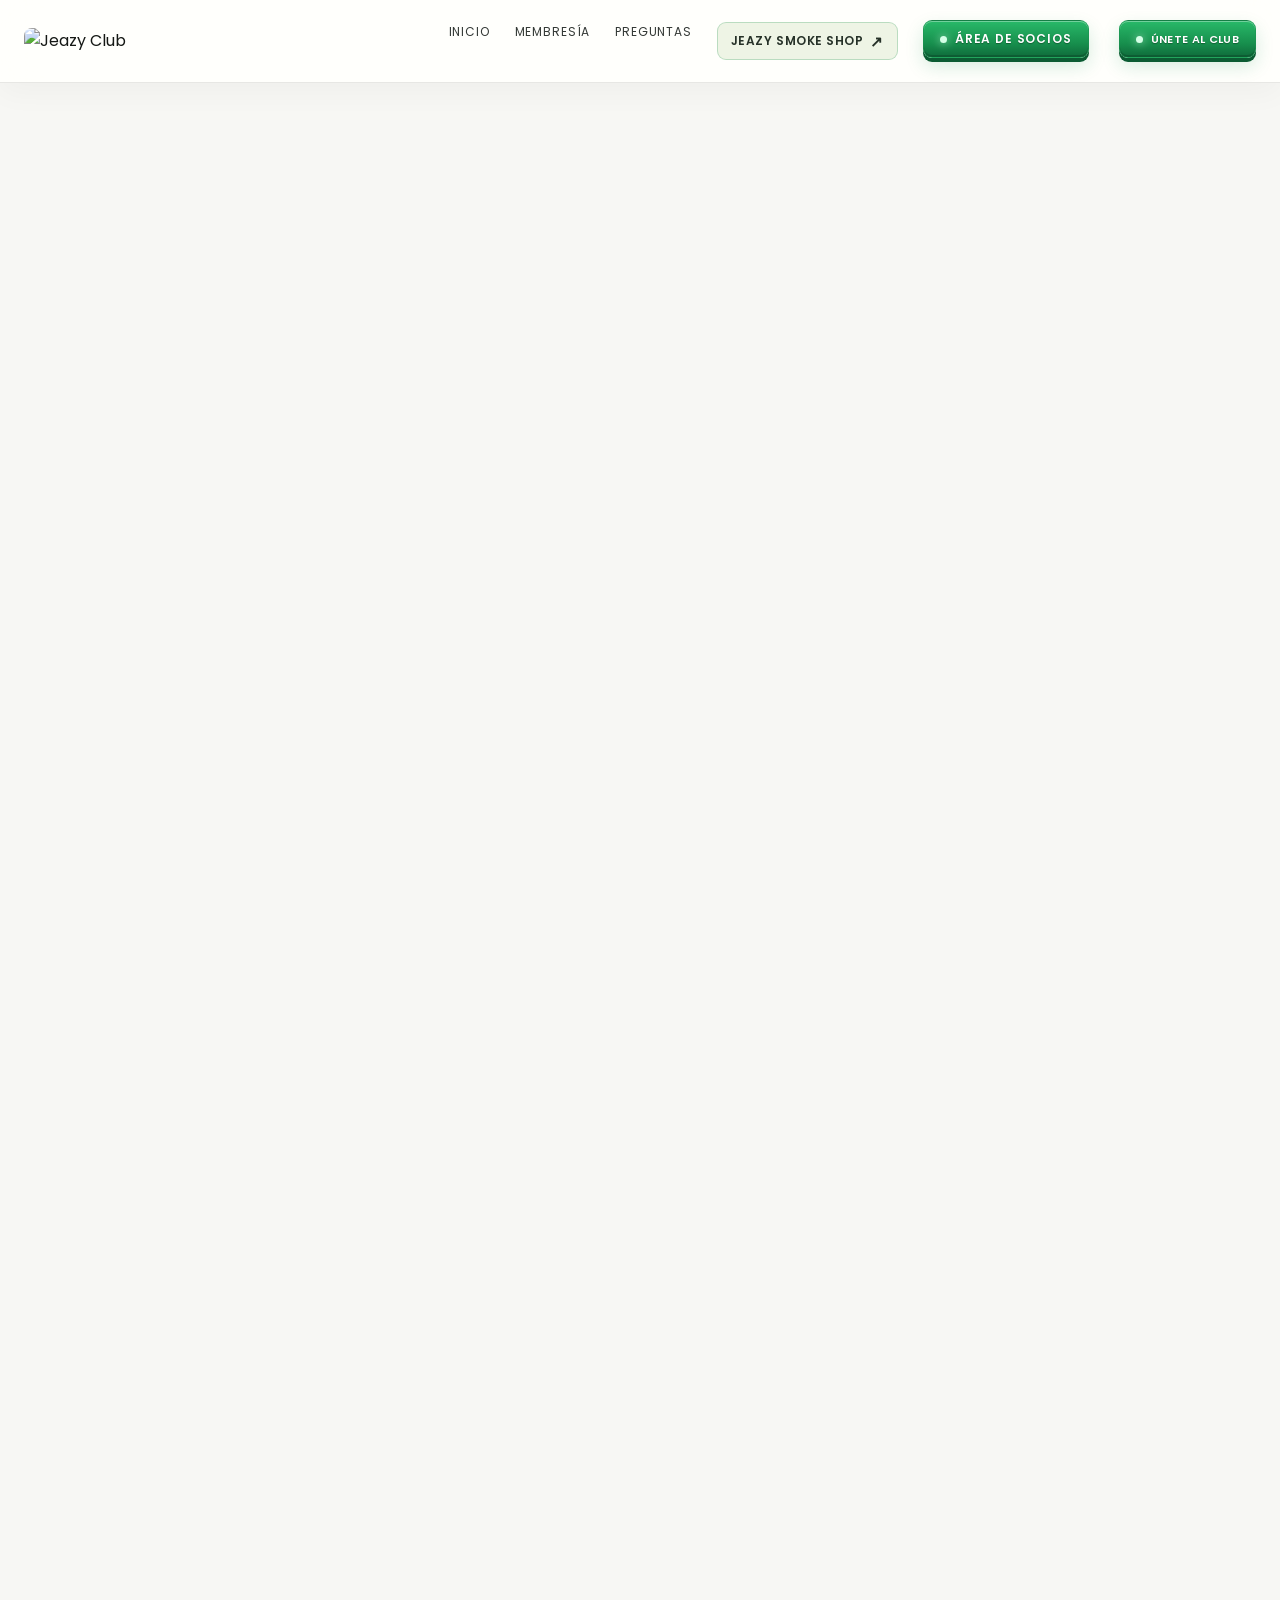
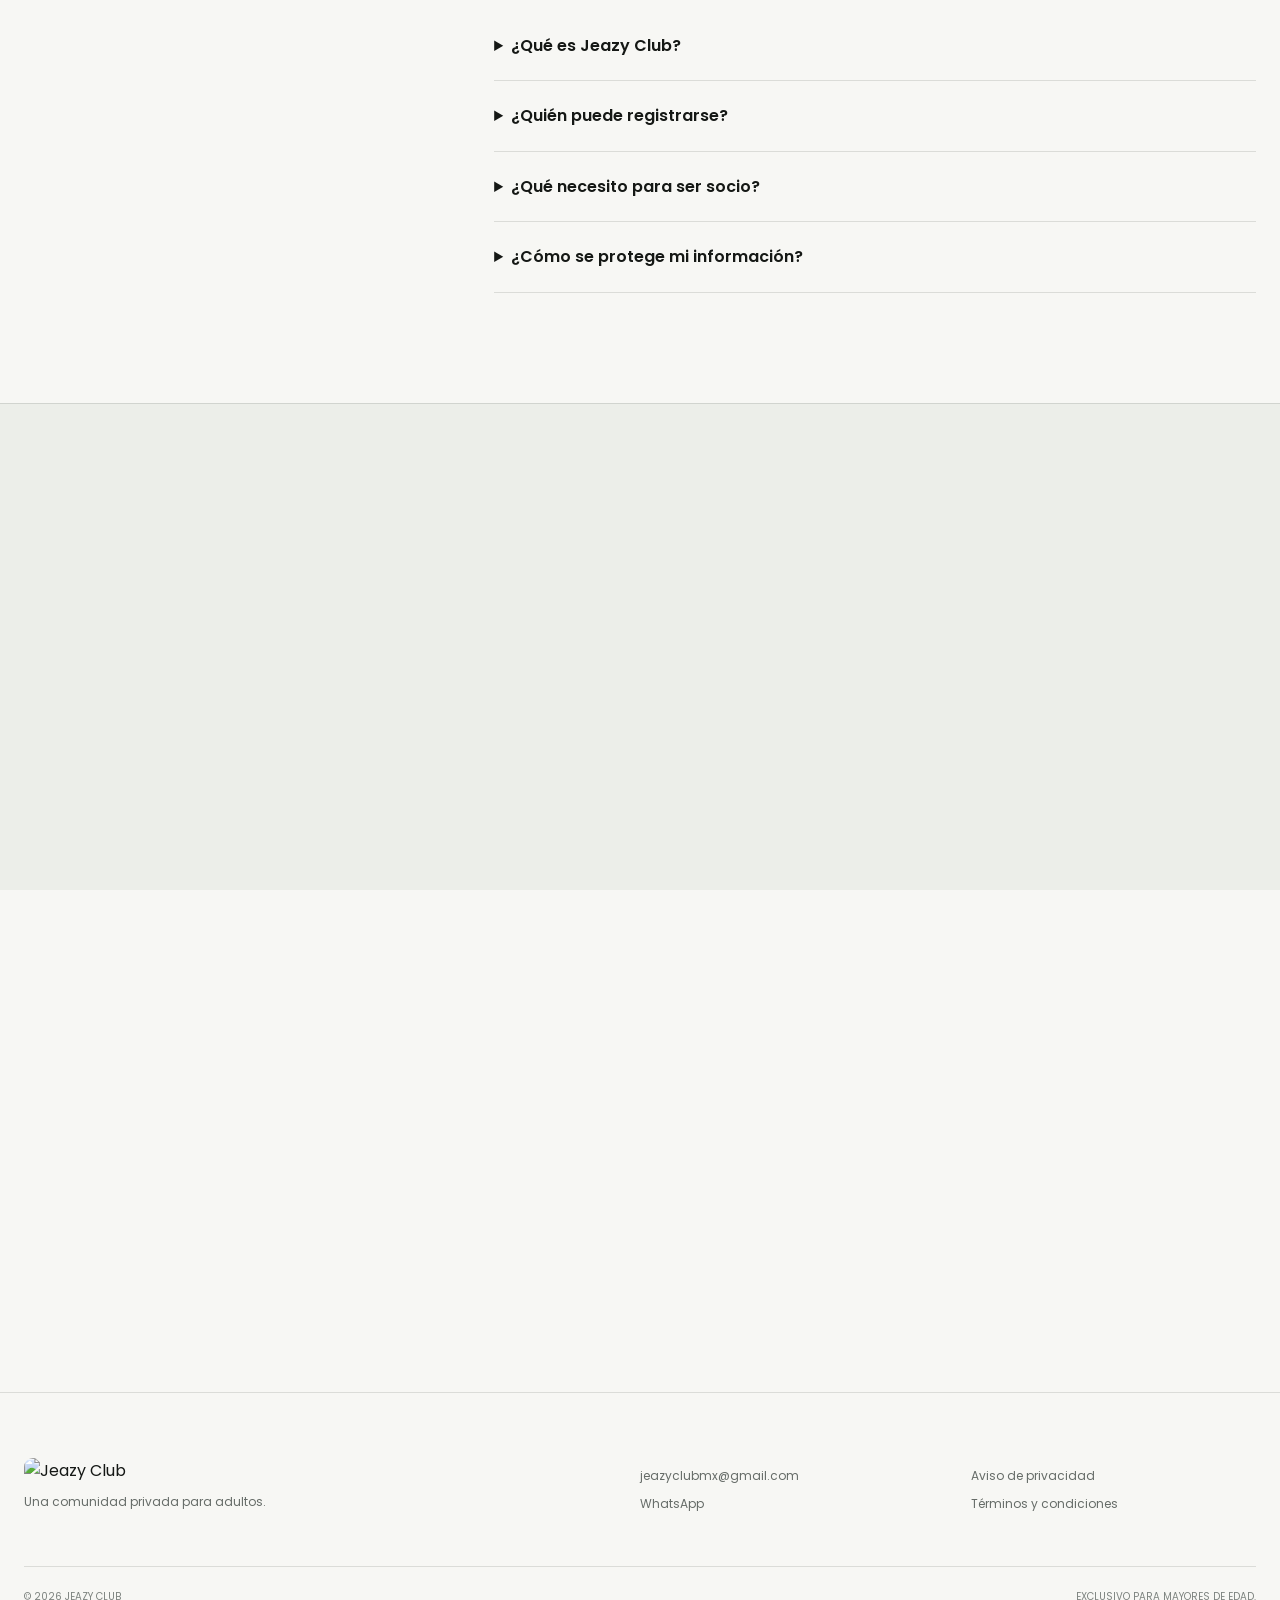
==== index.html @ 1719bdf8 "Agrega páginas de términos y privacidad" ====
<!doctype html>
<html lang="es">
<head>
  <meta charset="utf-8">
  <meta name="viewport" content="width=device-width,initial-scale=1">
  <meta name="description" content="Jeazy Club: membresía privada para adultos, con información clara, beneficios exclusivos y acceso responsable.">
  <meta name="theme-color" content="#f7f7f4">
  <meta property="og:title" content="Jeazy Club | Tu espacio. Tu comunidad.">
  <meta property="og:description" content="Conoce el club, solicita tu membresía y accede a una experiencia privada para adultos.">
  <meta property="og:type" content="website">
  <meta property="og:url" content="https://jeazyclub.mx/">
  <meta property="og:image" content="https://jeazyclub.mx/assets/jeazy-club-logo.png">
  <meta property="og:locale" content="es_MX">
  <link rel="canonical" href="https://jeazyclub.mx/">
  <title>Jeazy Club | Tu espacio. Tu comunidad.</title>
  <link rel="preconnect" href="https://fonts.googleapis.com">
  <link rel="preconnect" href="https://fonts.gstatic.com" crossorigin>
  <link href="https://fonts.googleapis.com/css2?family=Poppins:wght@400;500;600;700&display=swap" rel="stylesheet">
  <link rel="stylesheet" href="styles.css?v=smoke-shop-1">
</head>
<body>
  <a class="skip" href="#contenido">Ir al contenido</a>
  <header class="nav-wrap">
    <nav class="nav" aria-label="Navegación principal">
      <a class="brand" href="#inicio" aria-label="Jeazy Club, inicio"><img src="assets/jeazy-club-logo.png" alt="Jeazy Club"></a>
      <div class="nav-links" id="navLinks">
        <a href="#inicio">Inicio</a>
        <a href="#membresia">Membresía</a>
        <a href="#preguntas">Preguntas</a>
        <a class="shop-nav-link" href="https://www.jeazy.mx/" target="_blank" rel="noopener noreferrer" aria-label="Visitar Jeazy Smoke Shop, abre en una pestaña nueva"><span>Jeazy Smoke Shop</span><span aria-hidden="true">↗</span></a>
        <a class="member-nav-link" href="acceso/"><span>Área de socios</span></a>
      </div>
      <a class="btn btn-small" href="registro/">Únete al club</a>
      <button class="menu" type="button" aria-label="Abrir menú" aria-controls="navLinks" aria-expanded="false">Menú</button>
    </nav>
  </header>

  <main id="contenido">
    <section class="hero" id="inicio">
      <div class="hero-copy reveal">
        <p class="kicker">Club privado para adultos</p>
        <h1>Tu espacio.<br><span>Tu comunidad.</span></h1>
        <p class="lead hero-promise">Una experiencia más clara, privada y responsable.</p>
        <div class="actions">
          <a class="btn" href="registro/">Únete al club</a>
          <a class="btn btn-ghost" href="acceso/">Área de socios</a>
        </div>
        <div class="hero-socials" aria-label="Redes y contacto">
          <a class="social-icon" href="https://www.instagram.com/" target="_blank" rel="noopener noreferrer" aria-label="Instagram de Jeazy Club">
            <svg viewBox="0 0 24 24" aria-hidden="true">
              <rect x="3" y="3" width="18" height="18" rx="5"></rect>
              <circle cx="12" cy="12" r="4"></circle>
              <circle class="social-icon-dot" cx="17.5" cy="6.5" r="1"></circle>
            </svg>
          </a>
          <a class="social-icon" href="https://wa.me/528714123563" target="_blank" rel="noopener noreferrer" aria-label="WhatsApp de Jeazy Club">
            <svg viewBox="0 0 24 24" aria-hidden="true">
              <path d="M20.5 11.6a8.5 8.5 0 0 1-12.6 7.5L3.5 20.5l1.4-4.2a8.5 8.5 0 1 1 15.6-4.7Z"></path>
              <path d="M8.2 7.8c.3-.3.7-.2.9.1l1 2c.1.3.1.6-.1.8l-.7.8c.7 1.5 1.8 2.6 3.3 3.3l.8-.8c.2-.2.5-.3.8-.1l2 .9c.3.2.4.6.2.9-.5.9-1.4 1.4-2.4 1.3-3.9-.5-7-3.6-7.5-7.5-.1-.7.3-1.3.7-1.7Z"></path>
            </svg>
          </a>
        </div>
        <div class="trust-row"><span>+18</span><span>Acceso privado</span><span>Consumo responsable</span></div>
      </div>
      <div class="hero-art reveal" aria-label="Identidad Jeazy Club">
        <img class="hero-background" src="assets/jeazy-macro.jpg" alt="" aria-hidden="true">
        <div class="ambient ambient-one"></div><div class="ambient ambient-two"></div>
        <div class="hero-logo"><img src="assets/jeazy-club-logo.png" alt="Jeazy Club"></div>
        <p>INFORMACIÓN · BENEFICIOS · COMUNIDAD</p>
      </div>
    </section>

    <section class="simple-membership section" id="membresia" aria-labelledby="membership-title">
      <div class="membership-copy reveal">
        <div class="about-club">
          <p class="kicker">¿Quiénes somos?</p>
          <p>Somos una comunidad para personas adultas que reconoce que el bienestar comienza con decisiones informadas. Promovemos entre nuestros miembros un consumo responsable, consciente y siempre moderado.</p>
        </div>
        <div class="membership-offer">
          <p class="kicker">Membresía Jeazy</p>
          <h2 id="membership-title">Todo lo importante, reservado para socios.</h2>
          <p>Una membresía sencilla que concentra el acceso al club y evita información innecesaria.</p>
          <a class="btn" href="registro/">Solicitar membresía</a>
        </div>
      </div>
      <article class="membership-card reveal">
        <div class="membership-photo"><img src="assets/jeazy-purple.jpg" alt="Flor de cannabis bajo iluminación de cultivo" loading="lazy"></div>
        <div class="membership-card-content">
          <div class="membership-badge">Beneficio de bienvenida</div>
          <strong class="membership-discount">15%</strong>
          <p>de descuento para nuevos socios.</p>
          <ul>
            <li>Beneficios exclusivos</li>
            <li>Acceso al menú privado</li>
            <li>Información y novedades</li>
            <li>Experiencias para miembros</li>
          </ul>
        </div>
      </article>
    </section>

    <figure class="brand-story-visual reveal">
      <img src="assets/jeazy-cultivo.jpg" alt="Cultivo de cannabis en etapa de floración" loading="lazy">
      <figcaption><span>01</span><p>Conocimiento, cuidado y responsabilidad desde el origen.</p></figcaption>
    </figure>

    <section class="simple-process" aria-labelledby="process-title">
      <div class="simple-process-inner">
        <div class="section-intro reveal"><p class="kicker">Cómo ingresar</p><h2 id="process-title">Tres pasos. Sin complicaciones.</h2></div>
        <ol>
          <li class="reveal"><b>01</b><div><h3>Regístrate</h3><p>Completa tu solicitud como persona mayor de edad.</p></div></li>
          <li class="reveal"><b>02</b><div><h3>Valida tu información</h3><p>Agrega la documentación necesaria y firma el acuerdo.</p></div></li>
          <li class="reveal"><b>03</b><div><h3>Accede al club</h3><p>Consulta tu espacio, beneficios y menú privado.</p></div></li>
        </ol>
      </div>
    </section>

    <section class="faq section" id="preguntas" aria-labelledby="faq-title">
      <div class="section-intro reveal"><p class="kicker">Preguntas frecuentes</p><h2 id="faq-title">Lo esencial, desde el inicio.</h2></div>
      <div class="accordion">
        <details><summary>¿Qué es Jeazy Club?</summary><p>Un club privado para adultos con información, beneficios y experiencias disponibles para sus miembros.</p></details>
        <details><summary>¿Quién puede registrarse?</summary><p>Personas mayores de edad interesadas en formar parte de una comunidad responsable.</p></details>
        <details><summary>¿Qué necesito para ser socio?</summary><p>Completar el registro, validar tu identidad y aceptar el acuerdo de membresía.</p></details>
        <details><summary>¿Cómo se protege mi información?</summary><p>La versión final utilizará almacenamiento seguro, acceso restringido y recopilación mínima de datos.</p></details>
      </div>
    </section>

    <section class="simple-cta">
      <div class="simple-cta-inner reveal">
        <p class="kicker">Tu lugar comienza aquí</p>
        <h2>Forma parte de Jeazy Club.</h2>
        <div class="actions"><a class="btn" href="registro/">Únete al club</a><a class="btn btn-ghost" href="https://wa.me/528714123563" target="_blank" rel="noopener">WhatsApp</a></div>
      </div>
    </section>

    <section class="legal-access section" id="informacion-legal" aria-labelledby="legal-access-title">
      <div class="legal-access-copy reveal">
        <p class="kicker">Información legal</p>
        <h2 id="legal-access-title">Consulta la información del sitio.</h2>
        <p>Estos apartados estarán disponibles en pantalla para que puedas consultarlos sin descargar archivos.</p>
      </div>
      <div class="legal-access-actions reveal">
        <a class="legal-access-card" href="terminos/">
          <span>01</span>
          <div><strong>Términos y condiciones</strong><small>Consultar en pantalla</small></div>
          <b aria-hidden="true">→</b>
        </a>
        <a class="legal-access-card" href="privacidad/">
          <span>02</span>
          <div><strong>Aviso de privacidad</strong><small>Consultar en pantalla</small></div>
          <b aria-hidden="true">→</b>
        </a>
      </div>
    </section>
  </main>

  <footer id="contacto">
    <div class="simple-footer">
      <div><img src="assets/jeazy-club-logo.png" alt="Jeazy Club"><p>Una comunidad privada para adultos.</p></div>
      <div><a href="mailto:jeazyclubmx@gmail.com">jeazyclubmx@gmail.com</a><a href="https://wa.me/528714123563" target="_blank" rel="noopener">WhatsApp</a></div>
      <div><a href="privacidad/">Aviso de privacidad</a><a href="terminos/">Términos y condiciones</a></div>
    </div>
    <div class="footer-bottom"><span>© 2026 Jeazy Club</span><span>Exclusivo para mayores de edad.</span></div>
  </footer>

  <div class="age-gate" id="ageGate" role="dialog" aria-modal="true" aria-labelledby="ageTitle">
    <div class="age-card"><img src="assets/jeazy-club-logo.png" alt="Jeazy Club"><p class="kicker">Acceso responsable</p><h2 id="ageTitle">¿Eres mayor de edad?</h2><p>Este sitio contiene información dirigida exclusivamente a personas adultas.</p><button class="btn" id="ageYes">Sí, soy mayor de edad</button><button class="age-no" id="ageNo">No, salir del sitio</button></div>
  </div>
  <div class="join-popup" id="joinPopup" role="dialog" aria-modal="true" aria-labelledby="joinTitle">
    <div class="join-card"><button class="popup-close" id="joinClose" aria-label="Cerrar promoción">×</button><p class="kicker">Beneficio de bienvenida</p><div class="discount">15%</div><h2 id="joinTitle">¿Quieres registrarte?</h2><p>Conviértete en nuevo socio y recibe beneficios especiales más un <strong>15% de descuento</strong> de bienvenida.</p><p class="promotion-note">Promoción válida únicamente para nuevos miembros.</p><a class="btn" id="joinCta" href="registro/">Quiero registrarme</a><button class="age-no" id="joinLater">Ahora no</button></div>
  </div>
  <div class="cookie" id="cookie"><p>Usamos cookies esenciales para mejorar tu experiencia. La medición permanecerá desactivada hasta que la autorices.</p><div><button class="btn btn-small" id="cookieAccept">Aceptar</button><button class="btn-link" id="cookieReject">Solo esenciales</button></div></div>
  <script src="https://cdn.jsdelivr.net/npm/@supabase/supabase-js@2"></script>
  <script src="supabase-config.js?v=2"></script>
  <script src="supabase-client.js?v=2"></script>
  <script src="script.js?v=age-first-2"></script>
</body>
</html>
---- styles.css ----
﻿:root{--bg:#050706;--panel:#0d110f;--panel2:#111713;--text:#f5f6f5;--muted:#a5ada8;--green:#2ecc71;--green2:#0d7a42;--red:#e53935;--line:rgba(255,255,255,.1);--radius:22px;--max:1280px}
/* Jeazy Club: identidad independiente */
.brand img{width:136px!important;border-radius:8px}.hero-art{background:radial-gradient(circle at 30% 25%,#173629 0,transparent 34%),radial-gradient(circle at 72% 64%,#31110f 0,transparent 28%),linear-gradient(145deg,#101714,#030504)!important}.hero-art:before{content:"";position:absolute;inset:24px;border:1px solid rgba(255,255,255,.08);border-radius:2px 2px 90px 2px}.hero-art:after{background:linear-gradient(180deg,transparent 45%,rgba(2,8,4,.82))!important}.ambient{position:absolute;border-radius:50%;opacity:.45}.ambient-one{width:310px;height:310px;left:-80px;bottom:40px;border:1px solid rgba(46,204,113,.24)}.ambient-two{width:170px;height:170px;right:30px;top:45px;border:1px solid rgba(229,57,53,.22)}.hero-logo{top:50%!important;transform:translate(-50%,-50%)!important;width:88%!important}.hero-logo img{border-radius:18px}.product-image{display:grid!important;place-items:center;background:radial-gradient(circle at 50% 38%,#183e2a,transparent 45%),#080c09!important}.product-image span{font-size:64px;font-weight:700;color:#eef4f0}.product-essential{background:radial-gradient(circle at 50% 38%,#3c1110,transparent 42%),#080c09!important}.product-essential span{font-size:150px;font-style:italic;color:#2ecc71}.education-visual{display:grid!important;place-items:center;background:linear-gradient(140deg,rgba(46,204,113,.12),transparent 42%),repeating-linear-gradient(90deg,transparent 0 79px,rgba(255,255,255,.035) 80px),#090d0a!important;border:1px solid rgba(255,255,255,.1)}.knowledge-mark{width:70%;padding:38px;border-left:2px solid #2ecc71}.knowledge-mark span{display:block;color:#2ecc71;font-size:12px;margin-bottom:35px}.knowledge-mark strong{font-size:clamp(38px,5vw,68px);line-height:1.05}.community{background:radial-gradient(circle at 85% 50%,rgba(46,204,113,.14),transparent 30%),radial-gradient(circle at 70% 50%,rgba(229,57,53,.08),transparent 20%),linear-gradient(110deg,#041009,#050706)!important}.footer-main img,.age-card img{border-radius:10px}
.form-step{display:flex;gap:12px;align-items:center;margin:8px 0 18px;padding-top:15px;border-top:1px solid var(--line);font-size:12px;text-transform:uppercase}.form-step:first-child{border-top:0;padding-top:0}.form-step span{display:grid;place-items:center;width:28px;height:28px;border:1px solid var(--green);border-radius:50%;color:var(--green);font-size:10px}.privacy-note{padding:12px 14px;border-left:2px solid var(--green);background:rgba(46,204,113,.05);color:var(--muted);font-size:11px}.upload-grid{display:grid;grid-template-columns:1fr 1fr;gap:12px;margin:18px 0 28px}.upload{display:grid;gap:5px;padding:18px;border:1px dashed rgba(46,204,113,.45);border-radius:10px;background:#080b09;cursor:pointer}.upload input{width:100%;color:var(--muted);font-size:10px}.upload b{font-size:13px}.upload span{color:var(--muted);font-size:10px}.agreement{padding:18px;border:1px solid var(--line);border-radius:10px;margin-bottom:18px;background:#080b09}.agreement p{margin:0 0 8px;color:var(--muted);font-size:12px}.agreement a{color:var(--green);font-size:11px}.join-popup{position:fixed;z-index:95;inset:0;display:none;place-items:center;padding:20px;background:rgba(0,0,0,.76);backdrop-filter:blur(12px)}.join-popup.show{display:grid}.join-card{position:relative;width:min(520px,100%);padding:44px;text-align:center;border:1px solid rgba(46,204,113,.3);border-radius:24px;background:radial-gradient(circle at 50% 0,rgba(46,204,113,.16),transparent 44%),#0b0f0c;box-shadow:0 30px 90px #000}.join-card .discount{font-size:76px;font-weight:700;line-height:1;color:var(--green);letter-spacing:-.07em}.join-card h2{font-size:34px;line-height:1.1;margin:12px 0}.join-card>p:not(.kicker){color:var(--muted);font-size:14px}.join-card .btn{width:100%;margin-top:12px}.popup-close{position:absolute;right:18px;top:14px;border:0;background:none;color:#fff;font-size:30px;cursor:pointer}@media(max-width:620px){.upload-grid{grid-template-columns:1fr}.join-card{padding:38px 22px}}
.member-intro{max-width:760px;margin:-20px 0 40px;color:var(--muted);font-size:14px}.member-flow{display:grid;grid-template-columns:1fr 1fr;gap:18px}.member-step{padding:28px;border:1px solid var(--line);border-radius:var(--radius);background:var(--panel)}.step-head{display:grid;grid-template-columns:48px 1fr auto;gap:15px;align-items:center;padding-bottom:24px;border-bottom:1px solid var(--line)}.step-head>span{display:grid;place-items:center;width:44px;height:44px;border:1px solid var(--green);border-radius:50%;color:var(--green);font-size:12px}.step-head small,.private-menu small{color:var(--green);font-size:9px;letter-spacing:.12em}.step-head h3{margin:2px 0 0;font-size:20px}.step-state{padding:6px 10px;border-radius:999px;background:#242925;color:#c7cfca;font-size:9px;text-transform:uppercase}.document-preview{display:grid;grid-template-columns:55px 1fr auto;gap:15px;align-items:center;margin:24px 0;padding:18px;border:1px solid var(--line);border-radius:12px;background:#080b09}.document-preview>span{display:grid;place-items:center;width:48px;height:60px;border:1px solid rgba(229,57,53,.5);color:#ff6c68;font-size:11px}.document-preview p{margin:4px 0 0;color:var(--muted);font-size:10px}.document-preview .btn-link{font-size:10px}.menu-step.locked{position:relative;overflow:hidden}.menu-step.locked:after{content:"";position:absolute;inset:88px 0 0;background:linear-gradient(180deg,rgba(13,17,15,.25),rgba(13,17,15,.92));pointer-events:none}.locked-message{position:relative;z-index:2;margin-top:110px;text-align:center}.locked-message p{color:var(--muted);font-size:12px}.private-menu{display:grid;gap:12px;margin-top:24px}.private-menu>div{padding:18px;border:1px solid var(--line);border-radius:12px;background:#080b09}.private-menu h4{margin:5px 0}.private-menu p{margin:0;color:var(--muted);font-size:11px}.member-step.completed{border-color:rgba(46,204,113,.45)}.member-step.completed .step-state{background:rgba(46,204,113,.15);color:var(--green)}@media(max-width:900px){.member-flow{grid-template-columns:1fr}.document-preview{grid-template-columns:55px 1fr}.document-preview .btn-link{grid-column:1/-1;text-align:left}}@media(max-width:620px){.step-head{grid-template-columns:42px 1fr}.step-state{grid-column:2}.member-step{padding:20px}}
*{box-sizing:border-box}
html{scroll-behavior:smooth}
body{margin:0;background:var(--bg);color:var(--text);font-family:Poppins,Arial,sans-serif;line-height:1.6}
body.locked{overflow:hidden}
img{max-width:100%;display:block}
a{color:inherit;text-decoration:none}
.skip{position:fixed;top:-60px;left:20px;z-index:99;background:#fff;color:#000;padding:10px}
.skip:focus{top:20px}
.nav-wrap{position:sticky;top:0;z-index:30;background:rgba(5,7,6,.82);backdrop-filter:blur(18px);border-bottom:1px solid var(--line)}
.nav{max-width:var(--max);height:82px;margin:auto;padding:0 24px;display:flex;align-items:center;gap:30px}
.brand{margin-right:auto}
.brand img{width:118px;max-height:64px;object-fit:contain}
.nav-links{display:flex;gap:25px;font-size:12px;text-transform:uppercase;letter-spacing:.07em}
.nav-links a{color:#ccd2ce}
.nav-links a:hover{color:var(--green)}
.nav-links .shop-nav-link{display:inline-flex;align-items:center;justify-content:center;gap:7px;min-height:38px;padding:0 13px;border:1px solid rgba(23,143,77,.24);border-radius:9px;background:#eef4e5;color:#263128;font-weight:600;letter-spacing:.045em;transition:background .2s ease,border-color .2s ease,transform .2s ease}
.nav-links .shop-nav-link:hover{border-color:rgba(23,143,77,.42);background:#e4eed7;color:#17251b;transform:translateY(-1px)}
.nav-links .shop-nav-link span:last-child{font-size:15px;line-height:1}
.btn{display:inline-flex;align-items:center;justify-content:center;border:0;border-radius:10px;min-height:50px;padding:0 25px;background:linear-gradient(135deg,#18a85b,var(--green));color:#fff;font:600 13px Poppins;text-transform:uppercase;letter-spacing:.03em;cursor:pointer;box-shadow:0 12px 34px rgba(46,204,113,.16);transition:.25s}
.btn:hover{transform:translateY(-2px);box-shadow:0 16px 40px rgba(46,204,113,.26)}
.btn-small{min-height:42px;padding:0 18px;font-size:11px}
.btn-ghost{background:transparent;border:1px solid rgba(255,255,255,.35);box-shadow:none}
.menu{display:none;background:none;border:1px solid var(--line);color:#fff;border-radius:8px;padding:9px 12px}
.hero{max-width:var(--max);min-height:calc(100vh - 82px);padding:58px 24px 70px;margin:auto;display:grid;grid-template-columns:1fr 1fr;gap:54px;align-items:center}
.kicker{margin:0 0 18px;color:var(--green);font-size:12px;font-weight:600;letter-spacing:.16em;text-transform:uppercase}
.hero h1{font-size:clamp(44px,5.1vw,76px);line-height:1.08;letter-spacing:-.045em;margin:0 0 24px}
.hero h1 span{color:var(--green)}
.lead{max-width:630px;color:#bcc4bf;font-size:17px}.hero-promise{margin-bottom:6px;color:#f5f6f5;font-size:clamp(20px,2vw,27px);font-weight:500}.hero-note{margin:0;color:#9ca7a0;font-size:14px}
.actions{display:flex;gap:14px;margin:32px 0}
.trust-row{display:flex;gap:0;margin-top:42px;color:#dfe4e1;font-size:11px;text-transform:uppercase;letter-spacing:.08em}
.trust-row span{padding:0 22px;border-right:1px solid var(--line)}
.trust-row span:first-child{padding-left:0;color:var(--green)}
.hero-art{height:650px;position:relative;overflow:hidden;border-radius:4px 4px 110px 4px;background:#09110c}
.hero-art>img{width:100%;height:100%;object-fit:cover;filter:saturate(.7) brightness(.55)}
.hero-art:after{content:"";position:absolute;inset:0;background:linear-gradient(180deg,transparent 40%,rgba(2,8,4,.9)),linear-gradient(100deg,rgba(3,15,8,.4),transparent)}
.hero-logo{position:absolute;z-index:2;top:70px;left:50%;transform:translateX(-50%);width:65%;filter:drop-shadow(0 0 26px rgba(46,204,113,.35))}
.hero-art>p{position:absolute;z-index:2;bottom:25px;left:30px;font-size:10px;letter-spacing:.22em}
.section,.benefits{max-width:var(--max);margin:auto;padding:110px 24px}
.benefits{max-width:none;background:linear-gradient(180deg,#07100b,#050706);border-block:1px solid var(--line)}
.benefits>*{max-width:var(--max);margin-left:auto;margin-right:auto}
.section-intro{display:flex;justify-content:space-between;align-items:end;gap:30px;margin-bottom:45px}
.section-intro .kicker{min-width:220px}
.section-intro h2{max-width:760px}
.section h2,.benefits h2{font-size:clamp(34px,4vw,58px);line-height:1.12;letter-spacing:-.04em;margin:0}
.card-grid{display:grid;grid-template-columns:repeat(4,1fr);gap:14px}
.card{min-height:290px;padding:28px;background:var(--panel);border:1px solid var(--line);border-radius:var(--radius);transition:.3s}
.card:hover{transform:translateY(-6px);background:var(--panel2);border-color:rgba(46,204,113,.4)}
.number{color:var(--green);font-size:12px}
.card h3{margin-top:75px;font-size:19px}
.card p,.catalog-copy>p,.education-copy>p,.community p,.registration-copy>p{color:var(--muted);font-size:14px}
.steps ol{padding:0;margin:45px 0 0;list-style:none;border-top:1px solid var(--line)}
.steps li{display:grid;grid-template-columns:110px 1fr;gap:30px;padding:30px 0;border-bottom:1px solid var(--line)}
.steps li b{color:var(--green);font-size:13px}
.steps h3{margin:0;font-size:22px}
.steps p{margin:5px 0 0;color:var(--muted)}
.catalog{display:grid;grid-template-columns:.7fr 1.3fr;gap:55px}
.catalog-copy{position:sticky;top:120px;align-self:start}
.catalog-copy h2,.education h2,.community h2,.registration h2{font-size:clamp(36px,4vw,58px);line-height:1.1;letter-spacing:-.04em;margin:0 0 22px}
.text-link{color:var(--green);font-size:13px;font-weight:600}
.product-grid{display:grid;grid-template-columns:1fr 1fr;gap:18px}
.product{background:var(--panel);padding:14px 14px 26px;border:1px solid var(--line);border-radius:var(--radius)}
.product:nth-child(2){margin-top:70px}
.product-image{height:360px;overflow:hidden;border-radius:14px;margin-bottom:22px;background:#101411}
.product-image img{width:100%;height:100%;object-fit:cover;filter:saturate(.55) brightness(.75);transition:.5s}
.product:hover img{transform:scale(1.04);filter:saturate(.8) brightness(.85)}
.product small{color:var(--green);letter-spacing:.12em}
.product h3{margin:7px 0;font-size:23px}
.product p{color:var(--muted);font-size:13px}
.education{display:grid;grid-template-columns:1.1fr .9fr;gap:65px;align-items:center}
.education-visual{height:650px;border-radius:var(--radius);overflow:hidden}
.education-visual img{width:100%;height:100%;object-fit:cover;filter:saturate(.5) brightness(.5)}
.topic-list{margin-top:35px}
.topic-list a{display:flex;justify-content:space-between;gap:20px;padding:20px 0;border-bottom:1px solid var(--line)}
.topic-list span{color:var(--green);font-size:11px;text-transform:uppercase}
.topic-list b{font-size:13px}
.community{max-width:none;padding:130px 24px;background:radial-gradient(circle at 85% 50%,rgba(46,204,113,.14),transparent 30%),radial-gradient(circle at 70% 50%,rgba(229,57,53,.08),transparent 20%),linear-gradient(110deg,#041009,#050706)}
.community-inner{max-width:var(--max);margin:auto}
.community h2{max-width:880px;font-size:clamp(42px,5.5vw,78px)}
.community p{max-width:620px;font-size:16px}
.registration{display:grid;grid-template-columns:.8fr 1.2fr;gap:70px}
.registration ul{padding:0;list-style:none;color:#cbd2ce}
.registration li{padding:12px 0;border-bottom:1px solid var(--line)}
.registration li:before{content:"âœ“";color:var(--green);margin-right:12px}
.form{padding:34px;background:var(--panel);border:1px solid var(--line);border-radius:var(--radius)}
.field{display:grid;gap:8px;margin-bottom:18px}
.field label{font-size:11px;text-transform:uppercase;color:#cbd2ce}
.field input{width:100%;height:52px;border:1px solid var(--line);border-radius:9px;background:#080b09;color:#fff;padding:0 15px;font:14px Poppins}
.field input:focus{outline:2px solid var(--green);outline-offset:1px}
.form-row{display:grid;grid-template-columns:1fr 1fr;gap:15px}
.check{display:flex;gap:10px;color:var(--muted);font-size:11px;margin:8px 0 22px}
.form-status{color:var(--green);font-size:13px}
.faq{display:grid;grid-template-columns:.7fr 1.3fr;gap:60px}
.faq .section-intro{display:block}
.accordion details{border-bottom:1px solid var(--line);padding:22px 0}
.accordion summary{cursor:pointer;font-weight:600}
.accordion p{color:var(--muted);font-size:14px}
footer{border-top:1px solid var(--line);max-width:var(--max);margin:auto;padding:65px 24px 25px}
.footer-main{display:grid;grid-template-columns:2fr repeat(3,1fr);gap:40px}
.footer-main img{width:140px}
.footer-main p{max-width:320px;color:var(--muted);font-size:12px}
.footer-main h3{font-size:12px;text-transform:uppercase}
.footer-main a{display:block;color:var(--muted);font-size:12px;margin:9px 0}
.footer-main a:hover{color:var(--green)}
.footer-bottom{display:flex;justify-content:space-between;border-top:1px solid var(--line);margin-top:45px;padding-top:22px;color:#68716b;font-size:10px;text-transform:uppercase}
.age-gate{position:fixed;z-index:100;inset:0;background:rgba(0,0,0,.92);backdrop-filter:blur(14px);display:none;place-items:center;padding:20px}
.age-gate.show{display:grid}
.age-card{width:min(470px,100%);text-align:center;background:#0b0f0c;border:1px solid var(--line);border-radius:24px;padding:42px}
.age-card img{width:170px;margin:0 auto 25px}
.age-card h2{font-size:32px;margin:0}
.age-card p{color:var(--muted)}
.age-card .btn{width:100%;margin-top:15px}
.age-no,.btn-link{border:0;background:none;color:var(--muted);text-decoration:underline;cursor:pointer;margin-top:14px}
.cookie{position:fixed;z-index:90;left:20px;right:20px;bottom:20px;max-width:850px;margin:auto;background:#111713;border:1px solid var(--line);border-radius:15px;padding:17px 20px;display:none;align-items:center;justify-content:space-between;gap:25px;box-shadow:0 20px 70px #000}
.cookie.show{display:flex}
.cookie p{font-size:11px;color:#bdc5c0;margin:0}
.cookie>div{display:flex;align-items:center;gap:10px;white-space:nowrap}
.reveal{opacity:0;transform:translateY(18px);transition:opacity .7s ease,transform .7s ease}
.reveal.visible{opacity:1;transform:none}

/* Acceso destacado al portal y movimiento sutil de marca */
.nav-links .member-nav-link,.nav>.btn-small{position:relative;display:inline-flex;align-items:center;min-height:38px;padding:0 16px;border:1px solid rgba(82,232,145,.62);border-radius:9px;background:linear-gradient(180deg,#30d879 0%,#159b52 62%,#0c713b 100%);color:#fff;font-weight:600;box-shadow:inset 0 1px 0 rgba(255,255,255,.38),inset 0 -2px 0 rgba(0,0,0,.22),0 5px 0 #075b2f,0 9px 20px rgba(46,204,113,.22);transform:translateY(-2px);text-shadow:0 1px 1px rgba(0,0,0,.32);transition:transform .2s ease,box-shadow .2s ease,filter .2s ease}
.nav-links .member-nav-link:before,.nav>.btn-small:before{content:"";width:7px;height:7px;margin-right:8px;border-radius:50%;background:#d5ffe7;box-shadow:0 0 10px rgba(213,255,231,.8)}
.nav-links .member-nav-link:hover,.nav>.btn-small:hover{color:#fff;filter:brightness(1.08);transform:translateY(-4px);box-shadow:inset 0 1px 0 rgba(255,255,255,.42),inset 0 -2px 0 rgba(0,0,0,.22),0 7px 0 #075b2f,0 12px 26px rgba(46,204,113,.3)}
.nav-links .member-nav-link:active,.nav>.btn-small:active{transform:translateY(1px);box-shadow:inset 0 1px 0 rgba(255,255,255,.25),0 2px 0 #075b2f,0 5px 12px rgba(46,204,113,.18)}
.hero-logo{animation:jeazyFloat 5.5s ease-in-out infinite;will-change:transform}
@keyframes jeazyFloat{0%,100%{transform:translate(-50%,-50%)}50%{transform:translate(-50%,calc(-50% - 12px)) scale(1.012)}}
@media(prefers-reduced-motion:reduce){.hero-logo{animation:none}}

/* Tema editorial claro · Jeazy Club */
:root{--bg:#f7f7f4;--panel:#fff;--panel2:#f0f1ed;--text:#151815;--muted:#666c68;--line:rgba(21,24,21,.12);--green:#178f4d;--green2:#0f6838}
body{background:var(--bg);color:var(--text)}
.nav-wrap{background:rgba(255,255,252,.92);border-color:rgba(21,24,21,.1);box-shadow:0 10px 30px rgba(22,30,25,.035)}
.nav-links a{color:#343936}.nav-links a:hover{color:#111411}.menu{color:#151815;border-color:rgba(21,24,21,.18)}
.brand img{filter:none}
.hero{background:var(--bg)}
.hero h1{color:#111411}.hero h1 span{color:#111411}.lead,.hero-note{color:var(--muted)}.hero-promise{color:#242824}
.kicker{color:#202420}.hero .kicker:before,.section-intro .kicker:before,.catalog-copy .kicker:before,.education-copy .kicker:before,.registration-copy .kicker:before{content:"";display:inline-block;width:18px;height:2px;margin:0 9px 3px 0;background:var(--green)}
.trust-row{color:#454b47}.trust-row span{border-color:rgba(21,24,21,.14)}.trust-row span:first-child{color:var(--green);font-weight:700}
.btn{background:#171a18;color:#fff;box-shadow:0 10px 25px rgba(17,20,18,.12)}.btn:hover{box-shadow:0 14px 30px rgba(17,20,18,.18)}.btn-ghost{background:#fff;color:#171a18;border-color:rgba(21,24,21,.28);box-shadow:none}
.hero-art{background:#eeefeb!important;border:1px solid rgba(21,24,21,.1);box-shadow:0 32px 80px rgba(22,30,25,.1)}.hero-art:before{border-color:rgba(21,24,21,.09)}.hero-art:after{background:linear-gradient(180deg,transparent 58%,rgba(246,247,243,.9))!important}.hero-art>p{color:#242824}
.ambient-one{border-color:rgba(23,143,77,.18)}.ambient-two{border-color:rgba(229,57,53,.14)}
.benefits{background:#fff;border-color:var(--line)}
.card,.product,.form,.member-step{background:#fff;border-color:rgba(21,24,21,.1);box-shadow:0 12px 36px rgba(22,30,25,.045)}
.card:hover{background:#fff;border-color:rgba(21,24,21,.2);box-shadow:0 20px 45px rgba(22,30,25,.08)}
.card p,.catalog-copy>p,.education-copy>p,.community p,.registration-copy>p,.steps p,.product p,.accordion p{color:var(--muted)}
.number,.text-link,.product small,.topic-list span{color:var(--green)}
.steps ol,.steps li,.topic-list a,.accordion details{border-color:var(--line)}
.product-image{background:#f0f1ed!important}.product-essential{background:#eceee9!important}.product-image span{color:#1b201c}.product-essential span{color:var(--green)}
.education-visual{background:linear-gradient(140deg,rgba(23,143,77,.07),transparent 42%),repeating-linear-gradient(90deg,transparent 0 79px,rgba(21,24,21,.035) 80px),#eff0ec!important;border-color:rgba(21,24,21,.1)}
.knowledge-mark{border-color:var(--green)}.knowledge-mark span{color:var(--green)}
.community{background:#eceee9!important;border-block:1px solid var(--line)}.community h2{color:#151815}.community .btn{background:var(--green)}
.registration li{border-color:var(--line)}.registration li:before{color:var(--green)}
.field label{color:#464c48}.field input{background:#fafaf8;color:#151815;border-color:rgba(21,24,21,.14)}.field input:focus{outline-color:var(--green)}
.check{color:var(--muted)}.form-step{border-color:var(--line)}
.document-preview,.private-menu>div,.agreement{background:#f7f7f4;border-color:var(--line)}
.step-head{border-color:var(--line)}.step-state{background:#eceeea;color:#5c635e}
.menu-step.locked:after{background:linear-gradient(180deg,rgba(255,255,255,.18),rgba(255,255,255,.94))}
footer{border-color:var(--line)}.footer-main p,.footer-main a{color:var(--muted)}.footer-bottom{border-color:var(--line);color:#7c827e}
.age-gate,.join-popup{background:rgba(245,246,242,.88)}.age-card,.join-card{background:#fff;color:#151815;border-color:rgba(21,24,21,.12);box-shadow:0 30px 90px rgba(20,28,23,.16)}.age-card p,.join-card>p:not(.kicker){color:var(--muted)}.popup-close{color:#151815}
.cookie{background:#fff;color:#151815;border-color:var(--line);box-shadow:0 20px 70px rgba(20,28,23,.14)}.cookie p{color:#525954}.btn-link,.age-no{color:#626964}
.nav-links .member-nav-link,.nav>.btn-small{border-color:rgba(29,145,80,.5);background:linear-gradient(180deg,#28b969 0%,#178f4d 62%,#0f6b3b 100%);box-shadow:inset 0 1px 0 rgba(255,255,255,.34),inset 0 -2px 0 rgba(0,0,0,.16),0 4px 0 #0b5b32,0 8px 18px rgba(23,143,77,.18)}
.nav-links .member-nav-link:hover,.nav>.btn-small:hover{box-shadow:inset 0 1px 0 rgba(255,255,255,.38),inset 0 -2px 0 rgba(0,0,0,.17),0 6px 0 #0b5b32,0 11px 23px rgba(23,143,77,.23)}
.join-card .discount,.form-status{color:var(--green)}
@media(max-width:900px){.nav-links{background:#fff!important;border-color:var(--line)!important}.nav-links a{color:#303531}.nav-links .member-nav-link{color:#fff}.hero-art{min-height:500px}}
@media(max-width:1000px){.nav-links{display:none}
.nav-links.open{display:flex;position:absolute;top:82px;left:0;right:0;flex-direction:column;background:#080b09;padding:24px}
.menu{display:block}
.nav>.btn{display:none}
.hero,.catalog,.education,.registration,.faq{grid-template-columns:1fr}
.hero-art{height:520px}
.card-grid{grid-template-columns:1fr 1fr}
.catalog-copy{position:static}
.section-intro{display:block}
.product:nth-child(2){margin-top:0}
.footer-main{grid-template-columns:1fr 1fr}
}
@media(max-width:620px){.hero{padding-top:35px}
.hero h1{font-size:43px}
.hero-art{height:430px}
.trust-row{flex-wrap:wrap;gap:12px}
.trust-row span{padding:0;border:0}
.section,.benefits{padding:75px 18px}
.card-grid,.product-grid,.form-row,.footer-main{grid-template-columns:1fr}
.card{min-height:230px}
.card h3{margin-top:45px}
.education-visual{height:430px}
.registration{gap:35px}
.form{padding:22px}
.footer-bottom,.cookie{align-items:flex-start;flex-direction:column}
.cookie>div{width:100%}
.community{background-attachment:scroll}
.age-card{padding:30px 22px}
}

/* Menú claro para vista lateral y móvil; escritorio permanece sin cambios */
@media(max-width:1000px){
  .nav-links.open{left:12px;right:12px;top:74px;padding:16px;border:1px solid rgba(21,24,21,.1);border-radius:14px;background:rgba(255,255,252,.98);box-shadow:0 20px 50px rgba(22,30,25,.14);backdrop-filter:blur(18px)}
  .nav-links.open a{width:100%;padding:12px 14px;color:#272c28;border-radius:9px}
  .nav-links.open a:hover{background:#f0f1ed;color:#111411}
  .nav-links.open .member-nav-link{width:100%;min-height:44px;color:#fff;background:linear-gradient(180deg,#28b969 0%,#178f4d 62%,#0f6b3b 100%)}
  .nav-links.open .member-nav-link:hover{color:#fff;background:linear-gradient(180deg,#2dc573 0%,#199b54 62%,#107340 100%)}
  .nav-links.open .shop-nav-link{display:flex;width:100%;min-height:44px;padding:0 14px;color:#263128;background:#eef4e5;border:1px solid rgba(23,143,77,.24)}
  .nav-links.open .shop-nav-link:hover{color:#17251b;background:#e4eed7}
  .menu{background:#fff;color:#151815;border-color:rgba(21,24,21,.18)}
}

/* Accesos legales en pantalla */
.legal-access{display:grid;grid-template-columns:.8fr 1.2fr;gap:70px;align-items:start}.legal-access-copy h2{max-width:520px;margin:0 0 18px;font-size:clamp(36px,4vw,58px);line-height:1.08;letter-spacing:-.04em}.legal-access-copy>p:last-child{max-width:520px;color:var(--muted);font-size:14px;line-height:1.7}.legal-access-actions{display:grid;gap:13px}.legal-access-card{display:grid;grid-template-columns:42px 1fr auto;align-items:center;gap:18px;min-height:112px;padding:22px 25px;border:1px solid var(--line);border-radius:17px;background:#fff;box-shadow:0 12px 34px rgba(22,30,25,.04);transition:transform .2s ease,border-color .2s ease,box-shadow .2s ease}.legal-access-card:hover{transform:translateY(-2px);border-color:rgba(23,143,77,.35);box-shadow:0 18px 42px rgba(22,30,25,.08)}.legal-access-card>span{color:var(--green);font-size:10px}.legal-access-card div{display:grid;gap:4px}.legal-access-card strong{font-size:17px}.legal-access-card small{color:var(--muted);font-size:11px}.legal-access-card>b{color:var(--green);font-size:19px}.legal-page{min-height:100vh}.legal-page-header{border-bottom:1px solid var(--line);background:rgba(255,255,252,.94)}.legal-page-nav{display:flex;align-items:center;justify-content:space-between;max-width:1000px;height:86px;margin:auto;padding:0 24px}.legal-page-nav img{width:112px}.legal-page-nav a:last-child{color:var(--green2);font-size:12px;font-weight:600}.legal-page-main{max-width:1000px;margin:auto;padding:90px 24px 120px}.legal-page-main h1{max-width:760px;margin:10px 0 24px;font-size:clamp(42px,6vw,72px);line-height:1.02;letter-spacing:-.05em}.legal-page-main .intro{max-width:680px;color:var(--muted);font-size:16px;line-height:1.75}.legal-placeholder{margin-top:55px;padding:34px;border:1px solid var(--line);border-radius:20px;background:#fff;box-shadow:0 18px 50px rgba(22,30,25,.05)}.legal-placeholder .status{display:inline-block;padding:6px 10px;border-radius:999px;background:rgba(23,143,77,.09);color:var(--green);font-size:9px;font-weight:600;text-transform:uppercase;letter-spacing:.1em}.legal-placeholder h2{margin:20px 0 10px;font-size:25px}.legal-placeholder p{max-width:650px;margin:0;color:var(--muted);font-size:13px;line-height:1.7}
@media(max-width:900px){.legal-access{grid-template-columns:1fr;gap:35px}}@media(max-width:620px){.legal-access-card{grid-template-columns:32px 1fr auto;padding:19px 18px}.legal-page-main{padding-top:65px}.legal-placeholder{padding:25px 21px}}

/* Portada simplificada */
.simple-club{display:grid;grid-template-columns:.85fr 1.15fr;gap:70px;align-items:start}
.simple-club-copy{position:sticky;top:125px}.simple-club-copy h2,.membership-copy h2,.simple-cta h2{font-size:clamp(38px,4vw,60px);line-height:1.1;letter-spacing:-.04em;margin:0 0 22px}.simple-club-copy>p:last-child,.membership-offer>p:not(.kicker){color:var(--muted);font-size:15px}
.simple-pillars{display:grid;gap:12px}.simple-pillar{display:grid;grid-template-columns:58px 1fr;gap:4px 20px;padding:27px 28px;border:1px solid var(--line);border-radius:18px;background:#fff;box-shadow:0 12px 34px rgba(22,30,25,.04)}.simple-pillar span{grid-row:1/3;color:var(--green);font-size:11px}.simple-pillar h3{margin:0;font-size:22px}.simple-pillar p{margin:3px 0 0;color:var(--muted);font-size:13px}
.simple-process{padding:110px 24px;background:#eceee9;border-block:1px solid var(--line)}.simple-process-inner{max-width:var(--max);margin:auto}.simple-process ol{display:grid;grid-template-columns:repeat(3,1fr);gap:14px;padding:0;margin:45px 0 0;list-style:none}.simple-process li{min-height:235px;padding:27px;border:1px solid rgba(21,24,21,.1);border-radius:18px;background:#fff}.simple-process li>b{color:var(--green);font-size:11px}.simple-process h3{margin:72px 0 6px;font-size:20px}.simple-process li p{margin:0;color:var(--muted);font-size:13px}
.simple-membership{display:grid;grid-template-columns:1fr 1fr;gap:70px;align-items:center}.about-club{max-width:540px;margin-bottom:56px}.about-club>p:last-child{max-width:520px;margin:0;color:var(--muted);font-size:15px;line-height:1.8}.membership-copy .btn{margin-top:18px}.membership-card{padding:38px;border:1px solid rgba(21,24,21,.1);border-radius:24px;background:#fff;box-shadow:0 24px 65px rgba(22,30,25,.08)}.membership-badge{display:inline-block;padding:6px 10px;border-radius:999px;background:rgba(23,143,77,.09);color:var(--green);font-size:9px;font-weight:600;text-transform:uppercase;letter-spacing:.1em}.membership-discount{display:block;margin-top:22px;font-size:clamp(70px,8vw,110px);line-height:.95;letter-spacing:-.07em;color:#171a18}.membership-card>p{margin:8px 0 25px;color:var(--muted)}.membership-card ul{padding:0;margin:0;list-style:none}.membership-card li{padding:13px 0;border-top:1px solid var(--line);font-size:13px}.membership-card li:before{content:"✓";margin-right:12px;color:var(--green);font-weight:700}
.simple-cta{padding:125px 24px;background:#eceee9;border-top:1px solid var(--line)}.simple-cta-inner{max-width:var(--max);margin:auto;text-align:center}.simple-cta h2{font-size:clamp(45px,6vw,78px)}.simple-cta .actions{justify-content:center}.simple-footer{display:grid;grid-template-columns:2fr 1fr 1fr;gap:45px}.simple-footer img{width:135px;border-radius:9px}.simple-footer p,.simple-footer a{display:block;margin:8px 0;color:var(--muted);font-size:12px}
@media(max-width:900px){.simple-club,.simple-membership{grid-template-columns:1fr;gap:38px}.simple-club-copy{position:static}.simple-process ol{grid-template-columns:1fr}.simple-process li{min-height:auto}.simple-process h3{margin-top:35px}.simple-footer{grid-template-columns:1fr 1fr}.simple-footer>div:first-child{grid-column:1/-1}}
@media(max-width:620px){.simple-process{padding:75px 18px}.simple-club,.simple-membership{gap:30px}.membership-card{padding:28px 22px}.simple-footer{grid-template-columns:1fr}.simple-footer>div:first-child{grid-column:auto}.simple-cta{padding:85px 18px}}

/* Accesos sociales discretos en portada */
.hero-socials{display:flex;align-items:center;gap:10px;margin:-18px 0 0}
.social-icon{display:grid;place-items:center;width:38px;height:38px;border:1px solid #d7dbd6;border-radius:50%;background:rgba(255,255,255,.82);color:#171a18;transition:transform .22s ease,border-color .22s ease,color .22s ease,box-shadow .22s ease}
.social-icon svg{width:18px;height:18px;fill:none;stroke:currentColor;stroke-width:1.7;stroke-linecap:round;stroke-linejoin:round}
.social-icon .social-icon-dot{fill:currentColor;stroke:none}
.social-icon:hover{transform:translateY(-2px);border-color:rgba(13,122,66,.42);color:var(--green2);box-shadow:0 8px 22px rgba(17,31,22,.1)}
.social-icon:focus-visible{outline:2px solid var(--green2);outline-offset:3px}
@media(max-width:620px){.hero-socials{margin-top:-12px}.social-icon{width:36px;height:36px}}

/* Ventanas de acceso y bienvenida · tema pistacho */
.age-gate,.join-popup{background:rgba(231,236,211,.88);backdrop-filter:blur(16px)}
.age-card,.join-card{background:linear-gradient(145deg,#fffef8,#f2f5e5);color:#172019;border:1px solid rgba(40,63,39,.14);box-shadow:0 30px 90px rgba(53,67,39,.18)}
.age-card p,.join-card>p:not(.kicker){color:#647064}
.age-card .kicker,.join-card .kicker{color:#16824a}
.join-card .discount{color:#16824a}
.popup-close{color:#263128}
.age-no{color:#596659}
.age-no:hover{color:#16824a}
.join-card .promotion-note{margin:14px 0 0;padding-top:12px;border-top:1px solid rgba(40,63,39,.12);color:#687468!important;font-size:10px!important;letter-spacing:.04em}

/* Fotografía de marca */
.hero-art{isolation:isolate;background:#dfe3db!important}.hero-art .hero-background{position:absolute;z-index:-2;inset:-5px;width:calc(100% + 10px);height:calc(100% + 10px);object-fit:cover;object-position:center;filter:blur(1.5px) saturate(.88) brightness(.78) contrast(1.04)!important;transform:scale(1.015)}.hero-art:before{z-index:-1;inset:0;border:0;border-radius:inherit;background:radial-gradient(circle at 50% 47%,rgba(10,25,15,.08) 0,rgba(10,25,15,.2) 42%,rgba(10,20,13,.35) 100%)}.hero-art:after{z-index:-1;background:linear-gradient(180deg,rgba(8,18,11,.04),rgba(8,18,11,.24))!important}.hero-art .hero-logo{filter:drop-shadow(0 16px 28px rgba(5,14,8,.28))}.hero-art .hero-logo img{border-radius:0;box-shadow:none;mix-blend-mode:multiply;filter:saturate(1.12) contrast(1.08)}.hero-art>p{color:#fff;text-shadow:0 1px 8px rgba(0,0,0,.7)}
.brand-story-visual{position:relative;max-width:var(--max);height:560px;margin:10px auto 110px;padding:0 24px;overflow:hidden}.brand-story-visual>img{width:100%;height:100%;object-fit:cover;object-position:center 58%;border-radius:24px;filter:saturate(.78) contrast(.96)}.brand-story-visual:after{content:"";position:absolute;inset:0 24px;border-radius:24px;background:linear-gradient(180deg,transparent 48%,rgba(8,14,10,.7))}.brand-story-visual figcaption{position:absolute;z-index:2;left:58px;right:58px;bottom:34px;display:flex;align-items:center;gap:18px;color:#fff}.brand-story-visual figcaption span{display:grid;place-items:center;width:38px;height:38px;border:1px solid rgba(255,255,255,.5);border-radius:50%;font-size:10px}.brand-story-visual figcaption p{margin:0;max-width:520px;font-size:15px}
.membership-card{padding:0;overflow:hidden}.membership-photo{height:250px;overflow:hidden}.membership-photo img{width:100%;height:100%;object-fit:cover;object-position:center 55%;filter:saturate(.7) contrast(.92)}.membership-card-content{padding:32px 38px 38px}.membership-card-content>p{margin:8px 0 25px;color:var(--muted)}.membership-card-content ul{padding:0;margin:0;list-style:none}.membership-card-content li{padding:13px 0;border-top:1px solid var(--line);font-size:13px}.membership-card-content li:before{content:"✓";margin-right:12px;color:var(--green);font-weight:700}
@media(max-width:900px){.brand-story-visual{height:480px;margin-bottom:80px}.membership-photo{height:320px}}
@media(max-width:620px){.brand-story-visual{height:410px;margin:0 auto 70px;padding:0 18px}.brand-story-visual:after{inset:0 18px}.brand-story-visual figcaption{left:38px;right:38px;bottom:25px}.brand-story-visual figcaption p{font-size:12px}.membership-card{padding:0}.membership-card-content{padding:25px 22px 28px}.membership-photo{height:240px}}

/* El acceso privado permanece visible y prioritario dentro del menú móvil */
@media(max-width:1000px){
  .nav-links.open{z-index:45;max-height:calc(100vh - 94px);overflow-y:auto}
  .nav-links.open .member-nav-link{display:flex!important;visibility:visible;opacity:1;order:-1;flex:none;justify-content:center;margin:0 0 8px;padding:0 18px!important;transform:none}
  .nav-links.open .member-nav-link:before{flex:none}
}
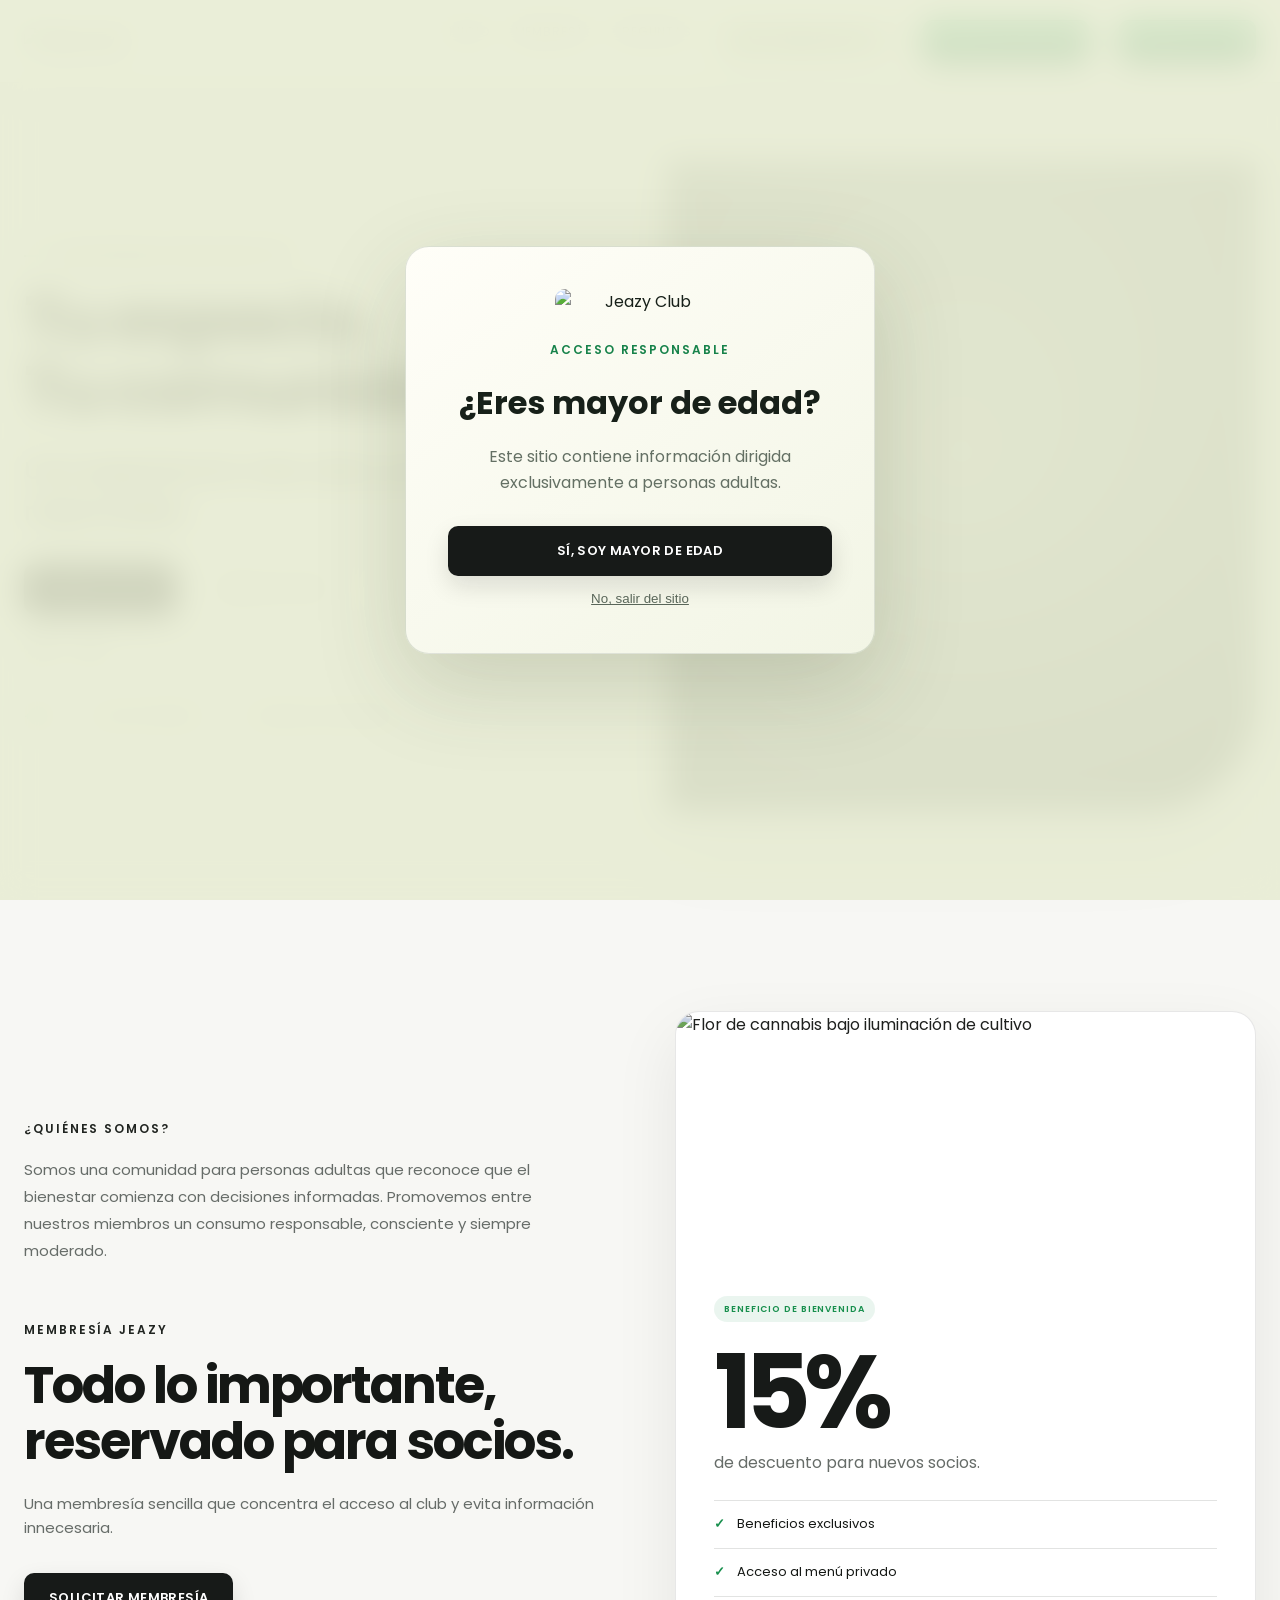
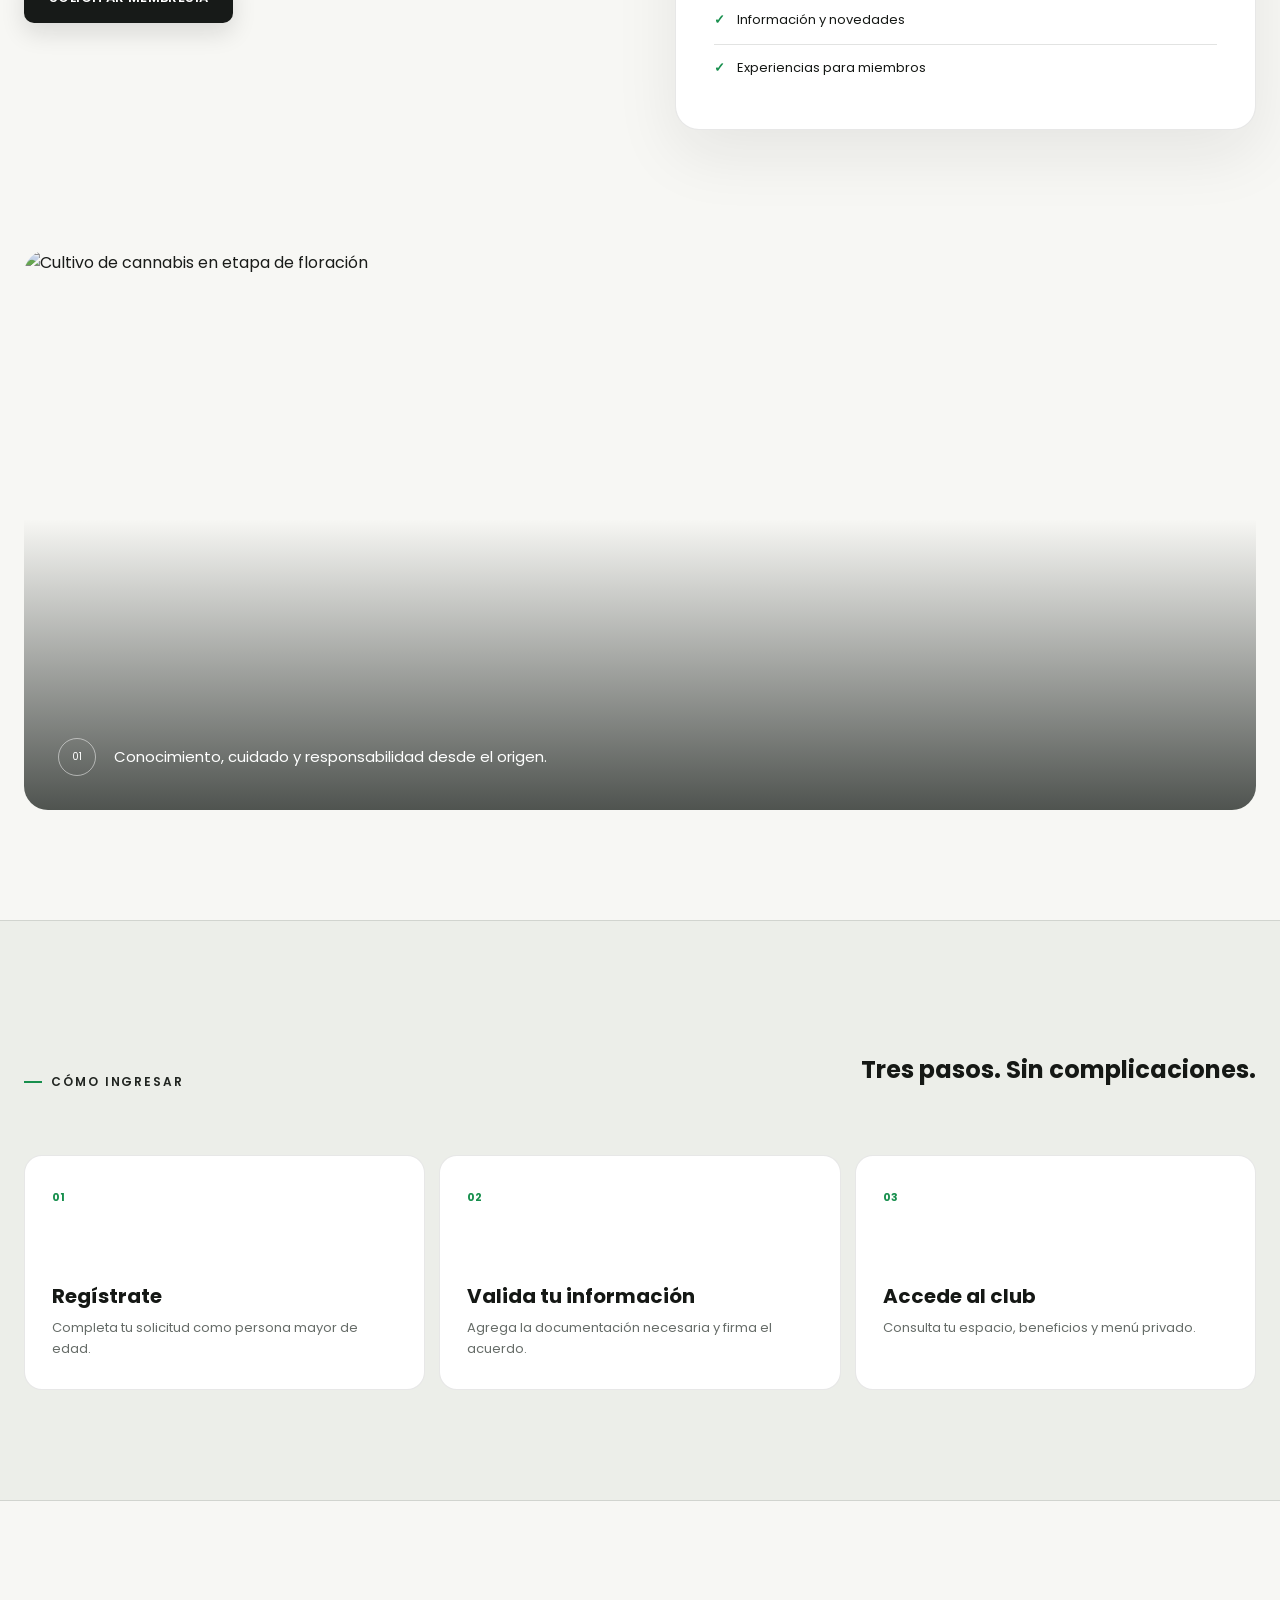
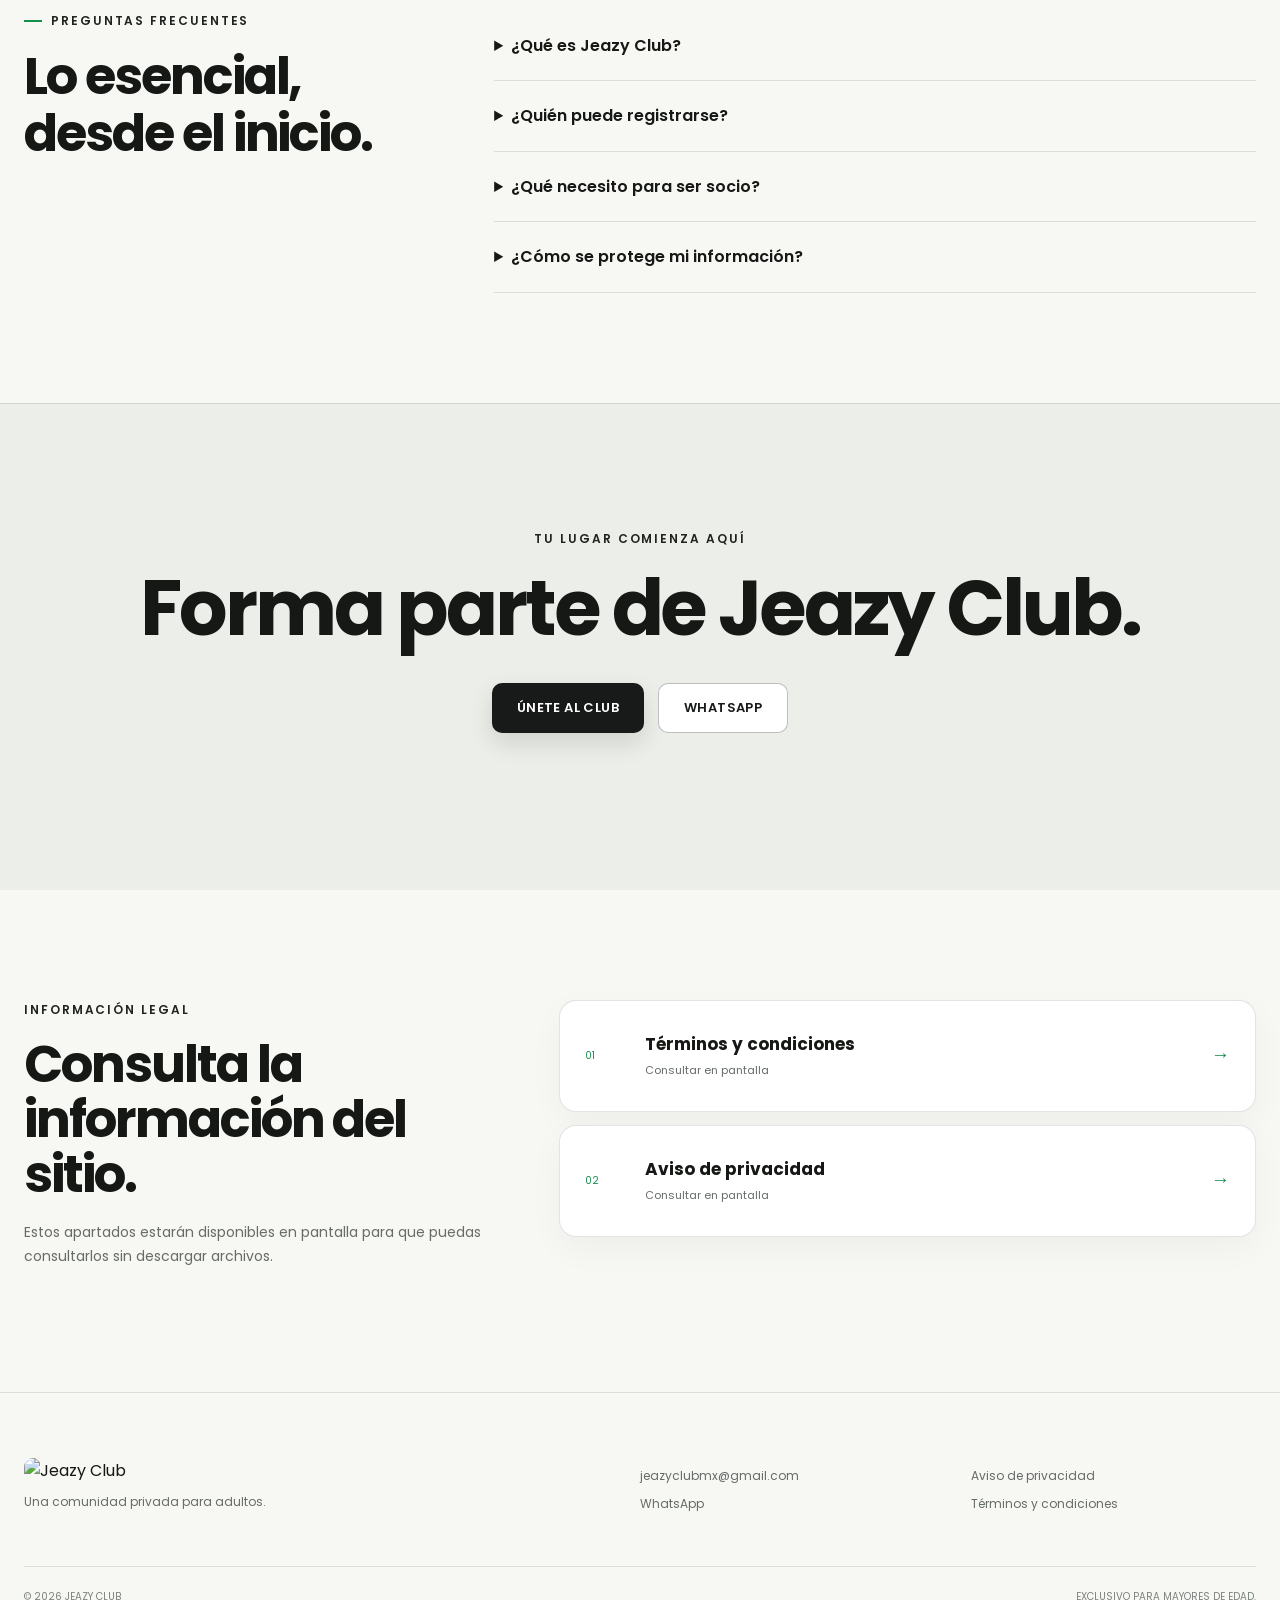
==== commit b8c2fd3d: "Corrige redirección de recuperación tras filtro de edad" ====
--- a/index.html
+++ b/index.html
@@ -173,6 +173,6 @@
   <script src="https://cdn.jsdelivr.net/npm/@supabase/supabase-js@2"></script>
   <script src="supabase-config.js?v=2"></script>
   <script src="supabase-client.js?v=2"></script>
-  <script src="script.js?v=age-first-2"></script>
+  <script src="script.js?v=age-first-3"></script>
 </body>
 </html>
